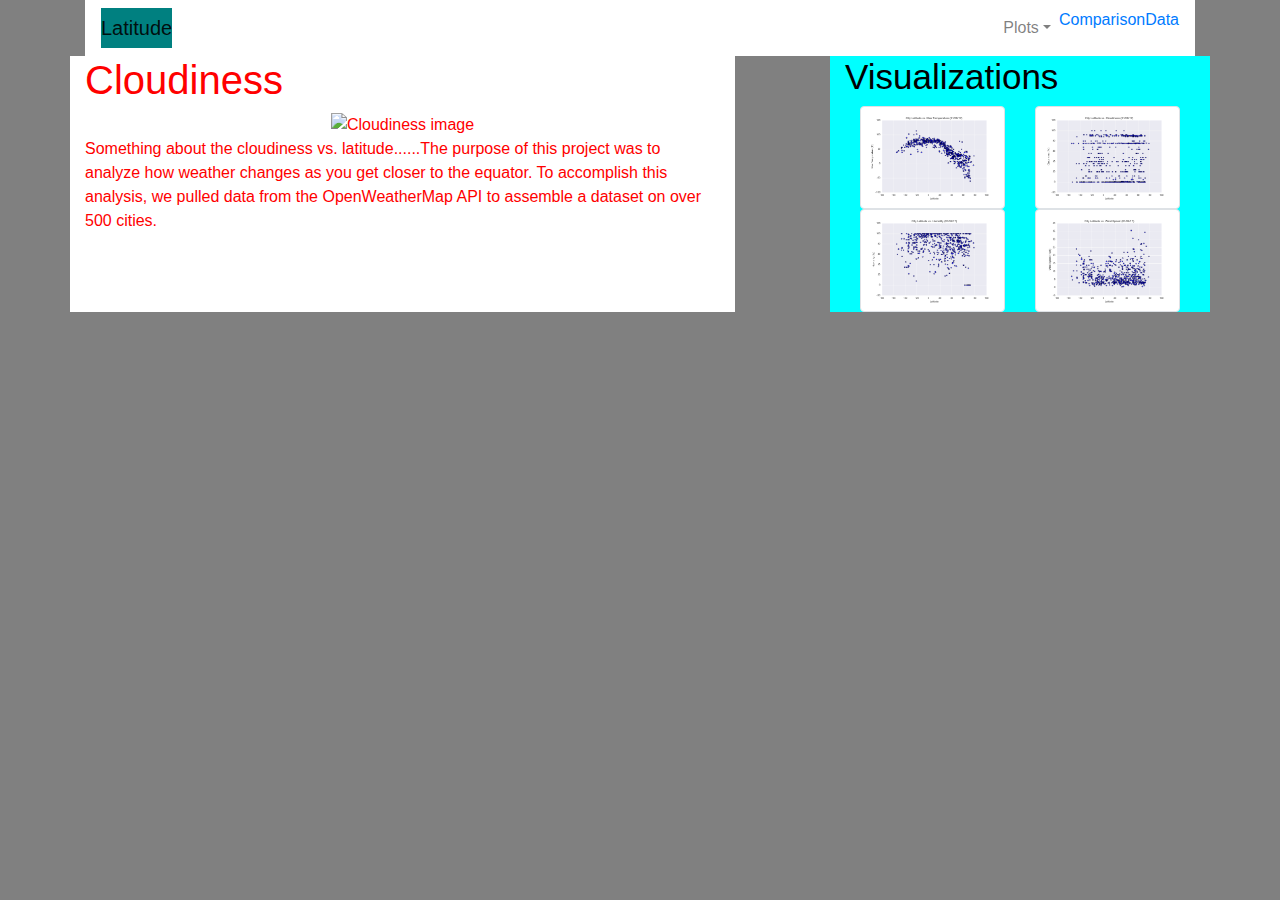
==== cloudiness.html @ e9ba0309 "remove viz folder to try making images appear" ====
<!DOCTYPE html>
<html lang="en-us">

<head>

    <meta charset="UTF-8">
    <meta name="viewport" content="width=device-width, initial-scale=1.0">
    <meta http-equiv="X-UA-Compatible" content="ie=edge">

    <!-- Add a title here -->
    <title>Cloudiness</title>
    <!-- Bring in our bootstrap stylesheet -->
    <link rel="stylesheet" href="https://cdn.jsdelivr.net/npm/bootstrap@4.0.0/dist/css/bootstrap.min.css" integrity="sha384-Gn5384xqQ1aoWXA+058RXPxPg6fy4IWvTNh0E263XmFcJlSAwiGgFAW/dAiS6JXm" crossorigin="anonymous">
   
    <link rel="stylesheet" type= "text/css" href="./assets/css/styles.css">

    

</head>

<body>
    <!-- Start of navbar -->
    <div class="container">
      <nav class="navbar navbar-expand-md navbar-light">
          <span class="navbar-brand mb-0 h1">Latitude</span>
          <button class="navbar-toggler" type="button" data-toggle="collapse" data-target="#navbarTogglerDemo02" aria-controls="navbarTogglerDemo02" aria-expanded="false" aria-label="Toggle navigation">
              <span class="navbar-toggler-icon"></span>
          </button>
          
          <div class="collapse navbar-collapse justify-content-end" id="navbarTogglerDemo02">
              <ul class="navbar-nav">
                  <li class="nav-item dropdown">
                      <a class="nav-link dropdown-toggle" href="#" id="navbarDropdown" role="button" data-toggle="dropdown" aria-haspopup="true" aria-expanded="false">Plots</a>
                          <div class="dropdown-menu" aria-labelledby="navbarDropdown">
                              <a class="dropdown-item" href="./temp.html">Max Temperature</a>
                              <a class="dropdown-item" href="./humidity.html">Humidity</a>
                              <a class="dropdown-item" href="./cloudiness.html">Cloudiness</a>
                              <a class="dropdown-item" href="./wind.html">Wind Speed</a>
                          </div>
                  </li>
                  <li class="nav-item">
                      <a href="./comparison.html">Comparison</a>
                  </li>
                  <li class="nav-item">
                      <a href="./data.html">Data</a>
                  </li>
              </ul>
          </div>
      </nav>
  </div> 
    <!-- End of navbar -->

    <!-- Start of container -->
<div class="container">
    <div class="row">
        <div class="col-sm-7">
            <header class="main_header">
                <h1>Cloudiness</h1>
            </header>
        <div class="text-center">
            <img src="#" class="img-fluid" alt="Cloudiness image">
        </div>
            <p>Something about the cloudiness vs. latitude......The purpose of this project was to analyze how weather changes as you get closer to the equator. 
                To accomplish this analysis, we pulled data from the OpenWeatherMap API to assemble a dataset on over 500 cities.
            </p>
        </div>
            <!-----------------a space----------------------->
        <div class="col-sm-1">
            
        </div>
            <!------------------a space---------------------->
            
        <!-- Start of Visualizations imageNav Area -->
        <div class="col-sm-4">
            <header class="sidebar_header">
                <h2>Visualizations</h2>
            </header>
            <div class="container">
                <div class="row">
                    <div class="col-6"><a href="./temp.html"><img src="./assets/images/temp.png" alt="Max Temperature" class="img-thumbnail"></a></div>
                    <div class="col-6"><a href="./cloudiness.html"><img src="./assets/images/cloud.png" alt="Cloudiness" class="img-thumbnail"></a></div>
                  
                    <!-- Force next columns to break to new line at md breakpoint and up -->
                    <div class="w-100 d-none d-md-block"></div>
                  
                    <div class="col-6"><a href="./humidity.html"><img src="./assets/images/hum.png" alt="Humidity" class="img-thumbnail"></a></div>
                    <div class="col-6"><a href="./wind.html"><img src="./assets/images/ws.png" alt="Wind Speed" class="img-thumbnail"></a></div>
                </div>
            </div>
        </div>
        <!-- End of the Visualizations imageNav Area -->

    <!-- End of container -->

    <!-- Optional JavaScript needed for toggling and dropdown -->
    <!-- jQuery first, then Popper.js, then Bootstrap JS -->
    <script src="https://code.jquery.com/jquery-3.2.1.slim.min.js" integrity="sha384-KJ3o2DKtIkvYIK3UENzmM7KCkRr/rE9/Qpg6aAZGJwFDMVNA/GpGFF93hXpG5KkN" crossorigin="anonymous"></script>
    <script src="https://cdn.jsdelivr.net/npm/popper.js@1.12.9/dist/umd/popper.min.js" integrity="sha384-ApNbgh9B+Y1QKtv3Rn7W3mgPxhU9K/ScQsAP7hUibX39j7fakFPskvXusvfa0b4Q" crossorigin="anonymous"></script>
    <script src="https://cdn.jsdelivr.net/npm/bootstrap@4.0.0/dist/js/bootstrap.min.js" integrity="sha384-JZR6Spejh4U02d8jOt6vLEHfe/JQGiRRSQQxSfFWpi1MquVdAyjUar5+76PVCmYl" crossorigin="anonymous"></script>


</body>
</html>
---- assets/css/styles.css ----
/*     Add Your Styles Here    */
body {
    background-color: grey;
    color: red;
}
.navbar {
    background: white
}
.navbar-brand {
    color:#ffffff;
    background-color: teal;
}
.box {
    height: 400px;
    padding: 20px;
    color: #ffffff;
    background: deepskyblue;
}

.col-sm-7 {
    color: red;
    background-color: white;
}
.col-sm-4 {
    color: black;
    background-color: aqua;

}
  
.main_header {
    font-size: 40;
}

h1 {
    font-size: 40px;
}
h2 {
    font-size: 35px;
}
h3 {
    font-size: 30px;
}
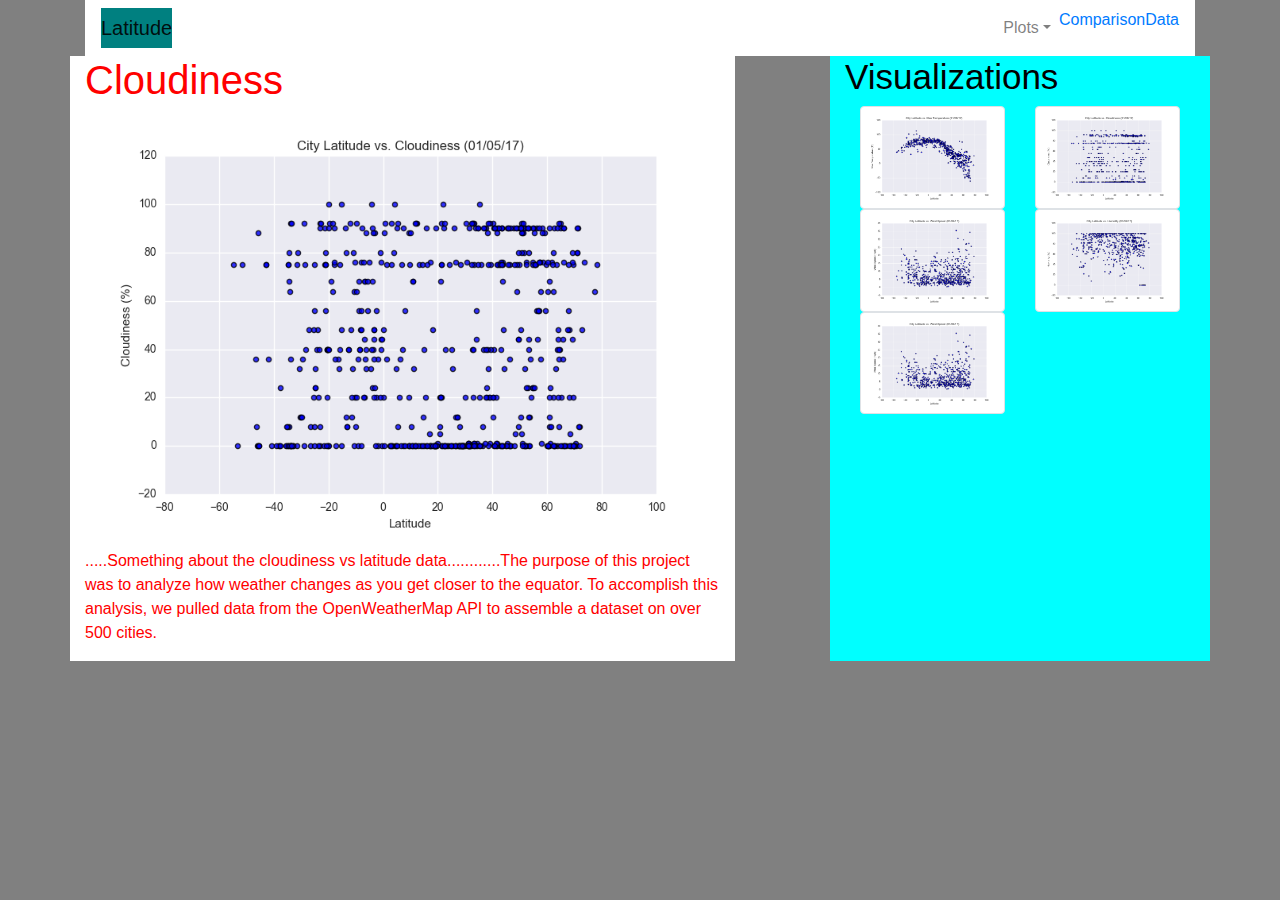
==== commit dc487aed: "fix navbar and viz pages" ====
--- a/cloudiness.html
+++ b/cloudiness.html
@@ -1,76 +1,79 @@
 <!DOCTYPE html>
-<html lang="en-us">
+<html lang="en">
+
+<!--Comment-->
 
 <head>
-
     <meta charset="UTF-8">
-    <meta name="viewport" content="width=device-width, initial-scale=1.0">
+    <meta name="viewport" content="width=device-width, initial-scale=1, shrink-to-fit=no">
     <meta http-equiv="X-UA-Compatible" content="ie=edge">
-
-    <!-- Add a title here -->
+    
     <title>Cloudiness</title>
+    
     <!-- Bring in our bootstrap stylesheet -->
     <link rel="stylesheet" href="https://cdn.jsdelivr.net/npm/bootstrap@4.0.0/dist/css/bootstrap.min.css" integrity="sha384-Gn5384xqQ1aoWXA+058RXPxPg6fy4IWvTNh0E263XmFcJlSAwiGgFAW/dAiS6JXm" crossorigin="anonymous">
    
     <link rel="stylesheet" type= "text/css" href="./assets/css/styles.css">
 
     
-
 </head>
 
+
 <body>
-    <!-- Start of navbar -->
+    
     <div class="container">
-      <nav class="navbar navbar-expand-md navbar-light">
-          <span class="navbar-brand mb-0 h1">Latitude</span>
-          <button class="navbar-toggler" type="button" data-toggle="collapse" data-target="#navbarTogglerDemo02" aria-controls="navbarTogglerDemo02" aria-expanded="false" aria-label="Toggle navigation">
-              <span class="navbar-toggler-icon"></span>
-          </button>
-          
-          <div class="collapse navbar-collapse justify-content-end" id="navbarTogglerDemo02">
-              <ul class="navbar-nav">
-                  <li class="nav-item dropdown">
-                      <a class="nav-link dropdown-toggle" href="#" id="navbarDropdown" role="button" data-toggle="dropdown" aria-haspopup="true" aria-expanded="false">Plots</a>
-                          <div class="dropdown-menu" aria-labelledby="navbarDropdown">
-                              <a class="dropdown-item" href="./temp.html">Max Temperature</a>
-                              <a class="dropdown-item" href="./humidity.html">Humidity</a>
-                              <a class="dropdown-item" href="./cloudiness.html">Cloudiness</a>
-                              <a class="dropdown-item" href="./wind.html">Wind Speed</a>
-                          </div>
-                  </li>
-                  <li class="nav-item">
-                      <a href="./comparison.html">Comparison</a>
-                  </li>
-                  <li class="nav-item">
-                      <a href="./data.html">Data</a>
-                  </li>
-              </ul>
-          </div>
-      </nav>
-  </div> 
-    <!-- End of navbar -->
-
-    <!-- Start of container -->
-<div class="container">
-    <div class="row">
-        <div class="col-sm-7">
-            <header class="main_header">
-                <h1>Cloudiness</h1>
-            </header>
-        <div class="text-center">
-            <img src="#" class="img-fluid" alt="Cloudiness image">
-        </div>
-            <p>Something about the cloudiness vs. latitude......The purpose of this project was to analyze how weather changes as you get closer to the equator. 
+        <nav class="navbar navbar-expand-md navbar-light">
+            <span class="navbar-brand mb-0 h1">Latitude</span>
+            <button class="navbar-toggler" type="button" data-toggle="collapse" data-target="#navbarTogglerDemo02" aria-controls="navbarTogglerDemo02" aria-expanded="false" aria-label="Toggle navigation">
+                <span class="navbar-toggler-icon"></span>
+            </button>
+            
+            <div class="collapse navbar-collapse justify-content-end" id="navbarTogglerDemo02">
+                <ul class="navbar-nav">
+                    <li class="nav-item dropdown">
+                        <a class="nav-link dropdown-toggle" href="#" id="navbarDropdown" role="button" data-toggle="dropdown" aria-haspopup="true" aria-expanded="false">Plots</a>
+                            <div class="dropdown-menu" aria-labelledby="navbarDropdown">
+                                <a class="dropdown-item" href="./temp.html">Max Temperature</a>
+                                <a class="dropdown-item" href="./humidity.html">Humidity</a>
+                                <a class="dropdown-item" href="./cloudiness.html">Cloudiness</a>
+                                <a class="dropdown-item" href="./wind.html">Wind Speed</a>
+                            </div>
+                    </li>
+                    <li class="nav-item">
+                        <a href="./comparison.html">Comparison</a>
+                    </li>
+                    <li class="nav-item">
+                        <a href="./data.html">Data</a>
+                    </li>
+                </ul>
+            </div>
+        </nav>
+    </div> 
+<!-- This is where the project summary will go  -->
+    <div class="container">
+        <div class="row">
+            <div class="col-sm-7">
+                <header class="main_header">
+                    <h1>Cloudiness</h1>
+                </header>
+                <img src="./assets/images/cloud.png" class="img-fluid" alt="Responsive image">
+                <p>.....Something about the cloudiness vs latitude data............The purpose of this project was to analyze how weather changes as you get closer to the equator. 
                 To accomplish this analysis, we pulled data from the OpenWeatherMap API to assemble a dataset on over 500 cities.
-            </p>
-        </div>
+                </p>
+            </div>
             <!-----------------a space----------------------->
-        <div class="col-sm-1">
+            <div class="col-sm-1">
             
-        </div>
+            </div>
             <!------------------a space---------------------->
-            
-        <!-- Start of Visualizations imageNav Area -->
+    
+            <!-- Four Visualization Pages:
+    A descriptive title and header tag
+    The viz, regular sized
+    a paragraph describing the viz and it's significance
+    A side bar section with smaller versions of all four (links to respective pages)-->
+    
+        
         <div class="col-sm-4">
             <header class="sidebar_header">
                 <h2>Visualizations</h2>
@@ -79,20 +82,50 @@
                 <div class="row">
                     <div class="col-6"><a href="./temp.html"><img src="./assets/images/temp.png" alt="Max Temperature" class="img-thumbnail"></a></div>
                     <div class="col-6"><a href="./cloudiness.html"><img src="./assets/images/cloud.png" alt="Cloudiness" class="img-thumbnail"></a></div>
-                  
-                    <!-- Force next columns to break to new line at md breakpoint and up -->
+                      
+                        <!-- Force next columns to break to new line at md breakpoint and up -->
                     <div class="w-100 d-none d-md-block"></div>
-                  
-                    <div class="col-6"><a href="./humidity.html"><img src="./assets/images/hum.png" alt="Humidity" class="img-thumbnail"></a></div>
-                    <div class="col-6"><a href="./wind.html"><img src="./assets/images/ws.png" alt="Wind Speed" class="img-thumbnail"></a></div>
+                    <div class="col-6"><a href="./wind.html"><img src="./assets/images/ws.png" alt="Wind Speed" class="img-thumbnail"></a></div>   
+                    <div class="col-6"><a href="./humidity.html"><img src="./assets/images/hum.png" alt="Humidity" class="img-thumbnail"></a></div>                        <div class="col-6"><a href="./wind.html"><img src="./assets/images/ws.png" alt="Wind Speed" class="img-thumbnail"></a></div>
                 </div>
             </div>
         </div>
-        <!-- End of the Visualizations imageNav Area -->
+        
+    </div>
 
-    <!-- End of container -->
 
-    <!-- Optional JavaScript needed for toggling and dropdown -->
+
+
+
+
+
+
+   
+
+
+
+
+
+
+
+
+
+
+
+
+
+
+
+
+
+
+
+
+
+
+
+
+<!-- Optional JavaScript needed for toggling and dropdown -->
     <!-- jQuery first, then Popper.js, then Bootstrap JS -->
     <script src="https://code.jquery.com/jquery-3.2.1.slim.min.js" integrity="sha384-KJ3o2DKtIkvYIK3UENzmM7KCkRr/rE9/Qpg6aAZGJwFDMVNA/GpGFF93hXpG5KkN" crossorigin="anonymous"></script>
     <script src="https://cdn.jsdelivr.net/npm/popper.js@1.12.9/dist/umd/popper.min.js" integrity="sha384-ApNbgh9B+Y1QKtv3Rn7W3mgPxhU9K/ScQsAP7hUibX39j7fakFPskvXusvfa0b4Q" crossorigin="anonymous"></script>
@@ -100,4 +133,4 @@
 
 
 </body>
-</html>
+</html>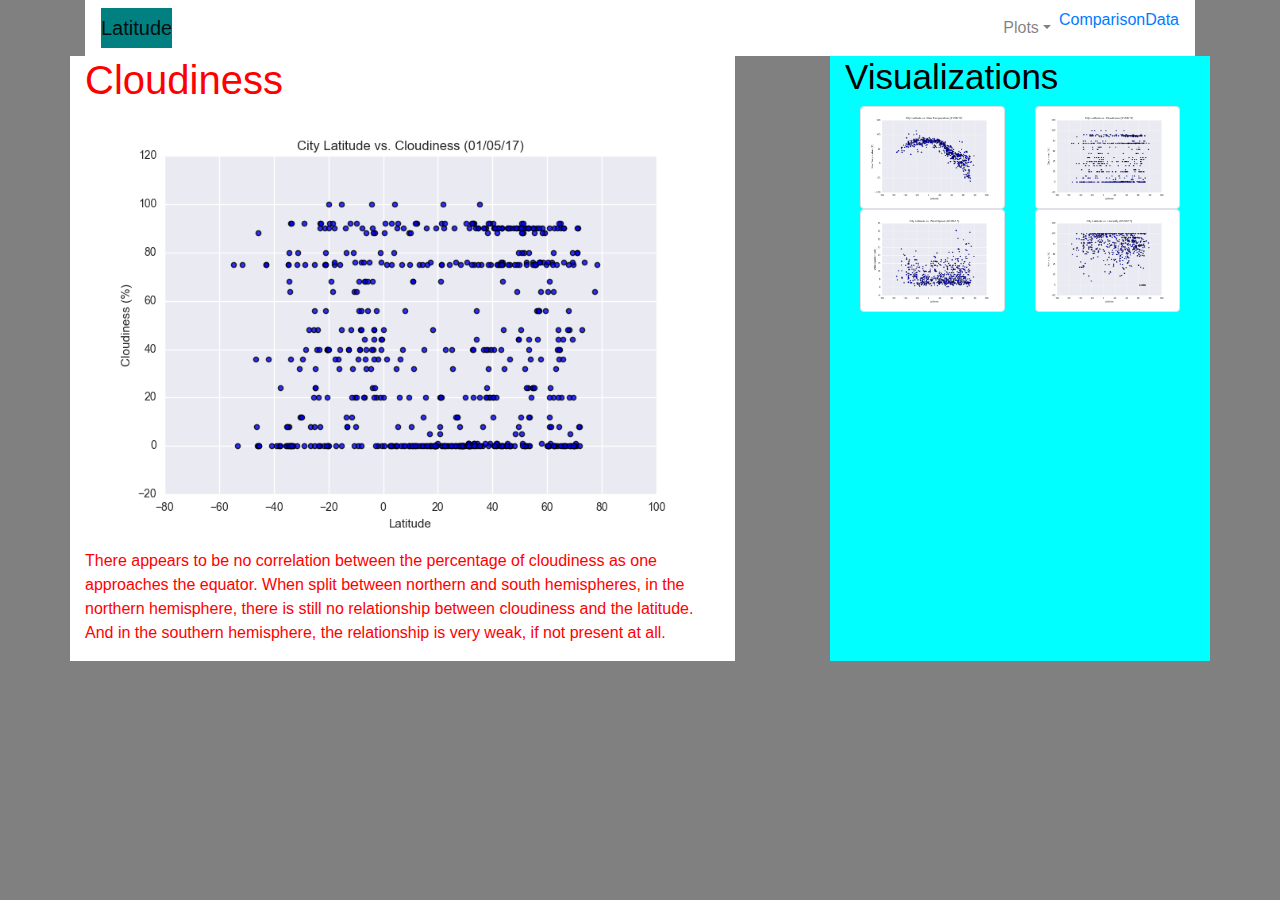
==== commit bd35285f: "completed comparison page" ====
--- a/cloudiness.html
+++ b/cloudiness.html
@@ -57,8 +57,9 @@
                     <h1>Cloudiness</h1>
                 </header>
                 <img src="./assets/images/cloud.png" class="img-fluid" alt="Responsive image">
-                <p>.....Something about the cloudiness vs latitude data............The purpose of this project was to analyze how weather changes as you get closer to the equator. 
-                To accomplish this analysis, we pulled data from the OpenWeatherMap API to assemble a dataset on over 500 cities.
+                <p>There appears to be no correlation between the percentage of cloudiness as one approaches the equator.
+                    When split between northern and south hemispheres, in the northern hemisphere, there is still no relationship between cloudiness and the latitude. 
+                    And in the southern hemisphere, the relationship is very weak, if not present at all.
                 </p>
             </div>
             <!-----------------a space----------------------->
@@ -67,13 +68,13 @@
             </div>
             <!------------------a space---------------------->
     
+    
             <!-- Four Visualization Pages:
     A descriptive title and header tag
     The viz, regular sized
     a paragraph describing the viz and it's significance
     A side bar section with smaller versions of all four (links to respective pages)-->
     
-        
         <div class="col-sm-4">
             <header class="sidebar_header">
                 <h2>Visualizations</h2>
@@ -86,12 +87,12 @@
                         <!-- Force next columns to break to new line at md breakpoint and up -->
                     <div class="w-100 d-none d-md-block"></div>
                     <div class="col-6"><a href="./wind.html"><img src="./assets/images/ws.png" alt="Wind Speed" class="img-thumbnail"></a></div>   
-                    <div class="col-6"><a href="./humidity.html"><img src="./assets/images/hum.png" alt="Humidity" class="img-thumbnail"></a></div>                        <div class="col-6"><a href="./wind.html"><img src="./assets/images/ws.png" alt="Wind Speed" class="img-thumbnail"></a></div>
+                    <div class="col-6"><a href="./humidity.html"><img src="./assets/images/hum.png" alt="Humidity" class="img-thumbnail"></a></div>                        
                 </div>
             </div>
         </div>
-        
-    </div>
+    </div>    
+    
 
 
 
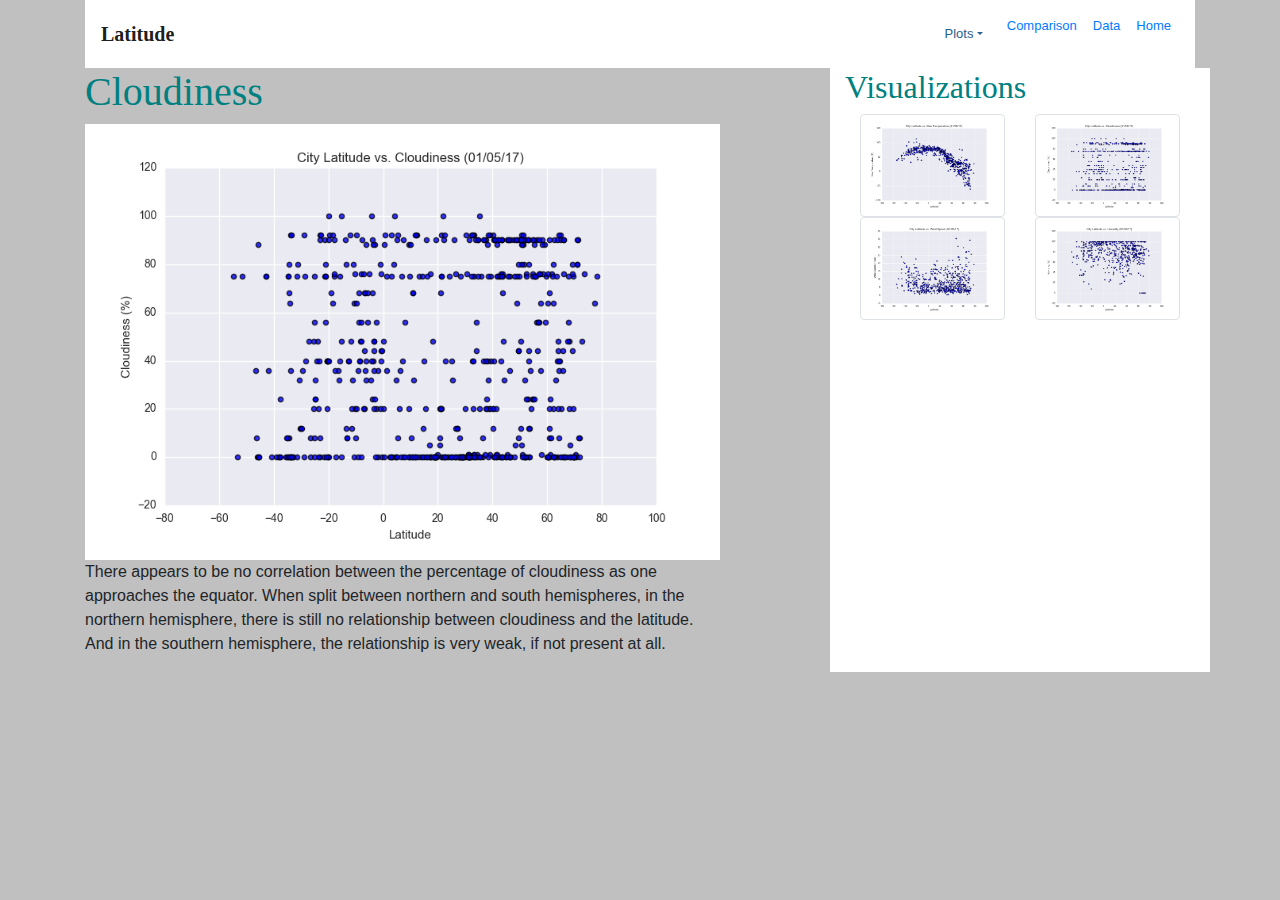
==== commit bf641915: "testing on index copy" ====
--- a/cloudiness.html
+++ b/cloudiness.html
@@ -23,27 +23,30 @@
     
     <div class="container">
         <nav class="navbar navbar-expand-md navbar-light">
-            <span class="navbar-brand mb-0 h1">Latitude</span>
+            <span class="navbar-brand m-0 h1">Latitude</span>
             <button class="navbar-toggler" type="button" data-toggle="collapse" data-target="#navbarTogglerDemo02" aria-controls="navbarTogglerDemo02" aria-expanded="false" aria-label="Toggle navigation">
                 <span class="navbar-toggler-icon"></span>
             </button>
             
             <div class="collapse navbar-collapse justify-content-end" id="navbarTogglerDemo02">
                 <ul class="navbar-nav">
-                    <li class="nav-item dropdown">
+                    <li class="nav-item dropdown p-2">
                         <a class="nav-link dropdown-toggle" href="#" id="navbarDropdown" role="button" data-toggle="dropdown" aria-haspopup="true" aria-expanded="false">Plots</a>
-                            <div class="dropdown-menu" aria-labelledby="navbarDropdown">
+                            <ul class="dropdown-menu" aria-labelledby="navbarDropdown">
                                 <a class="dropdown-item" href="./temp.html">Max Temperature</a>
                                 <a class="dropdown-item" href="./humidity.html">Humidity</a>
                                 <a class="dropdown-item" href="./cloudiness.html">Cloudiness</a>
                                 <a class="dropdown-item" href="./wind.html">Wind Speed</a>
-                            </div>
+                            </ul>
                     </li>
-                    <li class="nav-item">
+                    <li class="nav-item p-2">
                         <a href="./comparison.html">Comparison</a>
                     </li>
-                    <li class="nav-item">
+                    <li class="nav-item p-2">
                         <a href="./data.html">Data</a>
+                    </li>
+                    <li class="nav-item p-2">
+                        <a href="./index.html">Home</a>
                     </li>
                 </ul>
             </div>
--- a/assets/css/styles.css
+++ b/assets/css/styles.css
@@ -1,22 +1,90 @@
 /*     Add Your Styles Here    */
 body {
-    background-color: grey;
-    color: red;
+    background-color: silver;
 }
+/* ###################### Navigation bar######################  */
+
 .navbar {
-    background: white
+    background: white;
+    font-family: "Gill Sans", sans-serif;
+    font-size: small;
+    color:black;
 }
 .navbar-brand {
-    color:#ffffff;
-    background-color: teal;
+    font-family: Georgia, serif;
+    font-size: 20px;
+    font-weight: 600;
 }
-.box {
-    height: 400px;
-    padding: 20px;
-    color: #ffffff;
-    background: deepskyblue;
+#navbarDropdown {
+    color:#286090;
 }
 
+/* ###################### Navigation bar ###################### */
+
+/* ###################### Landing Page ###################### */
+.main_header {
+    font-size: 30px;
+    font-family: Georgia, serif;
+    font-weight: 800;
+    color: teal;
+}
+.col-sm-6 {
+    background-color: white;
+    color: black;
+    font-family: "Gill Sans", sans-serif;
+    font-size: medium;
+}
+.col-md-12 {
+    background-color: black;
+}
+
+/* ###################### Landing Page ###################### */
+
+/* ###################### Visualization Side Bar ###################### */
+.sidebar_header {
+    font-size: 25px;
+    font-family: Georgia, serif;
+    font-weight: 800;
+    color: teal;
+}
+.col-sm-4 {
+    background-color: white;
+}
+
+
+
+
+/* ###################### Visualization Side Bar ###################### */
+
+/* ###################### Visualizations ###################### */
+
+
+
+
+
+/* ###################### Visualizations ###################### */
+
+/* ###################### Comparisons ###################### */
+
+
+
+
+
+/* ###################### Comparisons ###################### */
+
+/* ###################### Data ###################### */
+
+
+
+
+
+/* ###################### Data ###################### */
+
+
+
+
+
+/*
 .col-sm-7 {
     color: red;
     background-color: white;
@@ -39,4 +107,4 @@
 }
 h3 {
     font-size: 30px;
-}+}*/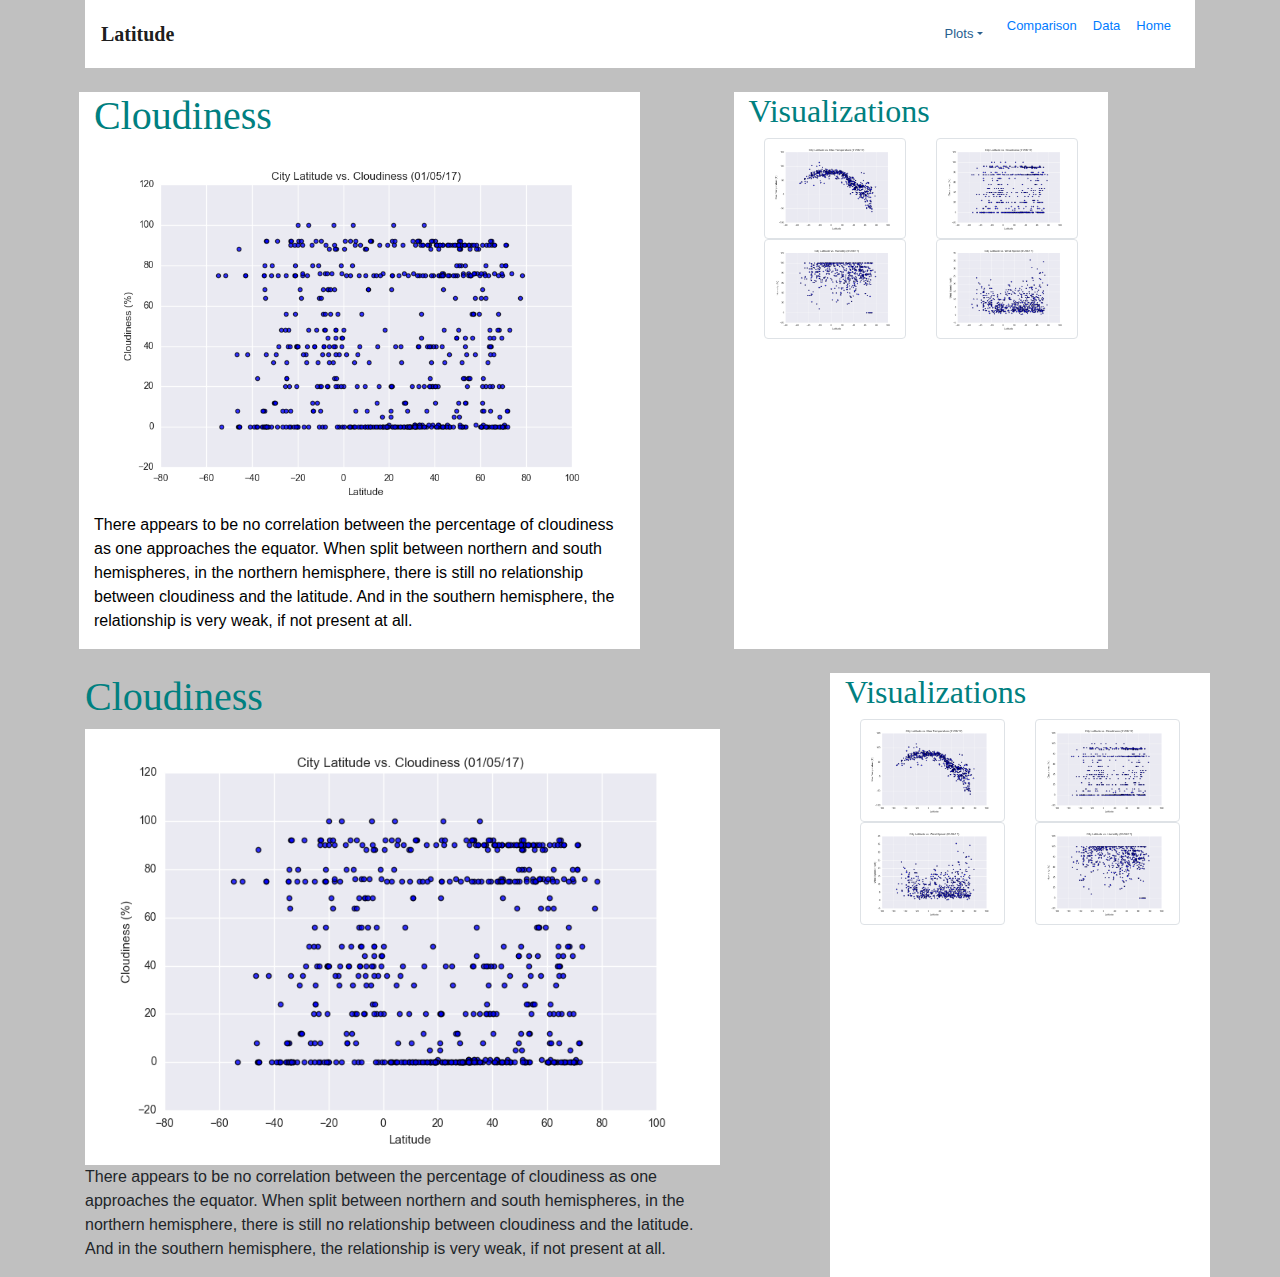
==== commit 3a0c6aa7: "finish formatting" ====
--- a/cloudiness.html
+++ b/cloudiness.html
@@ -52,6 +52,62 @@
             </div>
         </nav>
     </div> 
+<!-- This is where the project summary will go  -->
+    <div class="container">
+        <div class="row">
+            <div class="col-md-12 p-4">
+                <div class="row">
+                    <div class="col-sm-6">
+                        <header class="main_header">
+                            <h1>Cloudiness</h1>
+                        </header>
+                        <img src="./assets/images/cloud.png" class="img-fluid" alt="Responsive image">
+                        <p>There appears to be no correlation between the percentage of cloudiness as one approaches the equator.
+                            When split between northern and south hemispheres, in the northern hemisphere, there is still no relationship between cloudiness and the latitude. 
+                            And in the southern hemisphere, the relationship is very weak, if not present at all.
+                        </p>
+                    </div>
+                    <!-----------------a space----------------------->
+                    <div class="col-sm-1">
+                    
+                    </div>
+                    <!------------------a space---------------------->
+                
+                    <div class="col-sm-4">
+                        <header class="sidebar_header">
+                            <h2>Visualizations</h2>
+                        </header>
+                        <div class="container">
+                            <div class="row">
+                                <div class="col-6"><a href="./temp.html"><img src="./assets/images/temp.png" alt="Max Temperature" class="img-thumbnail"></a></div>
+                                <div class="col-6"><a href="./cloudiness.html"><img src="./assets/images/cloud.png" alt="Cloudiness" class="img-thumbnail"></a></div>
+                            
+                                <!-- Force next columns to break to new line at md breakpoint and up -->
+                                <div class="w-100 d-none d-md-block"></div>
+                            
+                                <div class="col-6"><a href="./humidity.html"><img src="./assets/images/hum.png" alt="Humidity" class="img-thumbnail"></a></div>
+                                <div class="col-6"><a href="./wind.html"><img src="./assets/images/ws.png" alt="Wind Speed" class="img-thumbnail"></a></div>
+                            </div>
+                        </div>
+                    </div>
+                </div>
+            </div>
+        </div>
+    </div>
+
+
+
+    <!-- Optional JavaScript needed for toggling and dropdown -->
+    <!-- jQuery first, then Popper.js, then Bootstrap JS -->
+    <script src="https://code.jquery.com/jquery-3.2.1.slim.min.js" integrity="sha384-KJ3o2DKtIkvYIK3UENzmM7KCkRr/rE9/Qpg6aAZGJwFDMVNA/GpGFF93hXpG5KkN" crossorigin="anonymous"></script>
+    <script src="https://cdn.jsdelivr.net/npm/popper.js@1.12.9/dist/umd/popper.min.js" integrity="sha384-ApNbgh9B+Y1QKtv3Rn7W3mgPxhU9K/ScQsAP7hUibX39j7fakFPskvXusvfa0b4Q" crossorigin="anonymous"></script>
+    <script src="https://cdn.jsdelivr.net/npm/bootstrap@4.0.0/dist/js/bootstrap.min.js" integrity="sha384-JZR6Spejh4U02d8jOt6vLEHfe/JQGiRRSQQxSfFWpi1MquVdAyjUar5+76PVCmYl" crossorigin="anonymous"></script>
+
+
+</body>
+</html>
+
+
 <!-- This is where the project summary will go  -->
     <div class="container">
         <div class="row">
--- a/assets/css/styles.css
+++ b/assets/css/styles.css
@@ -35,7 +35,7 @@
     font-size: medium;
 }
 .col-md-12 {
-    background-color: black;
+    background-color: silver;
 }
 
 /* ###################### Landing Page ###################### */
@@ -65,7 +65,9 @@
 /* ###################### Visualizations ###################### */
 
 /* ###################### Comparisons ###################### */
-
+.col-md-10 {
+    background-color: white;
+}
 
 
 
@@ -73,7 +75,9 @@
 /* ###################### Comparisons ###################### */
 
 /* ###################### Data ###################### */
-
+.col-lg-11 {
+    background-color: white;
+}
 
 
 
@@ -82,29 +86,3 @@
 
 
 
-
-
-/*
-.col-sm-7 {
-    color: red;
-    background-color: white;
-}
-.col-sm-4 {
-    color: black;
-    background-color: aqua;
-
-}
-  
-.main_header {
-    font-size: 40;
-}
-
-h1 {
-    font-size: 40px;
-}
-h2 {
-    font-size: 35px;
-}
-h3 {
-    font-size: 30px;
-}*/